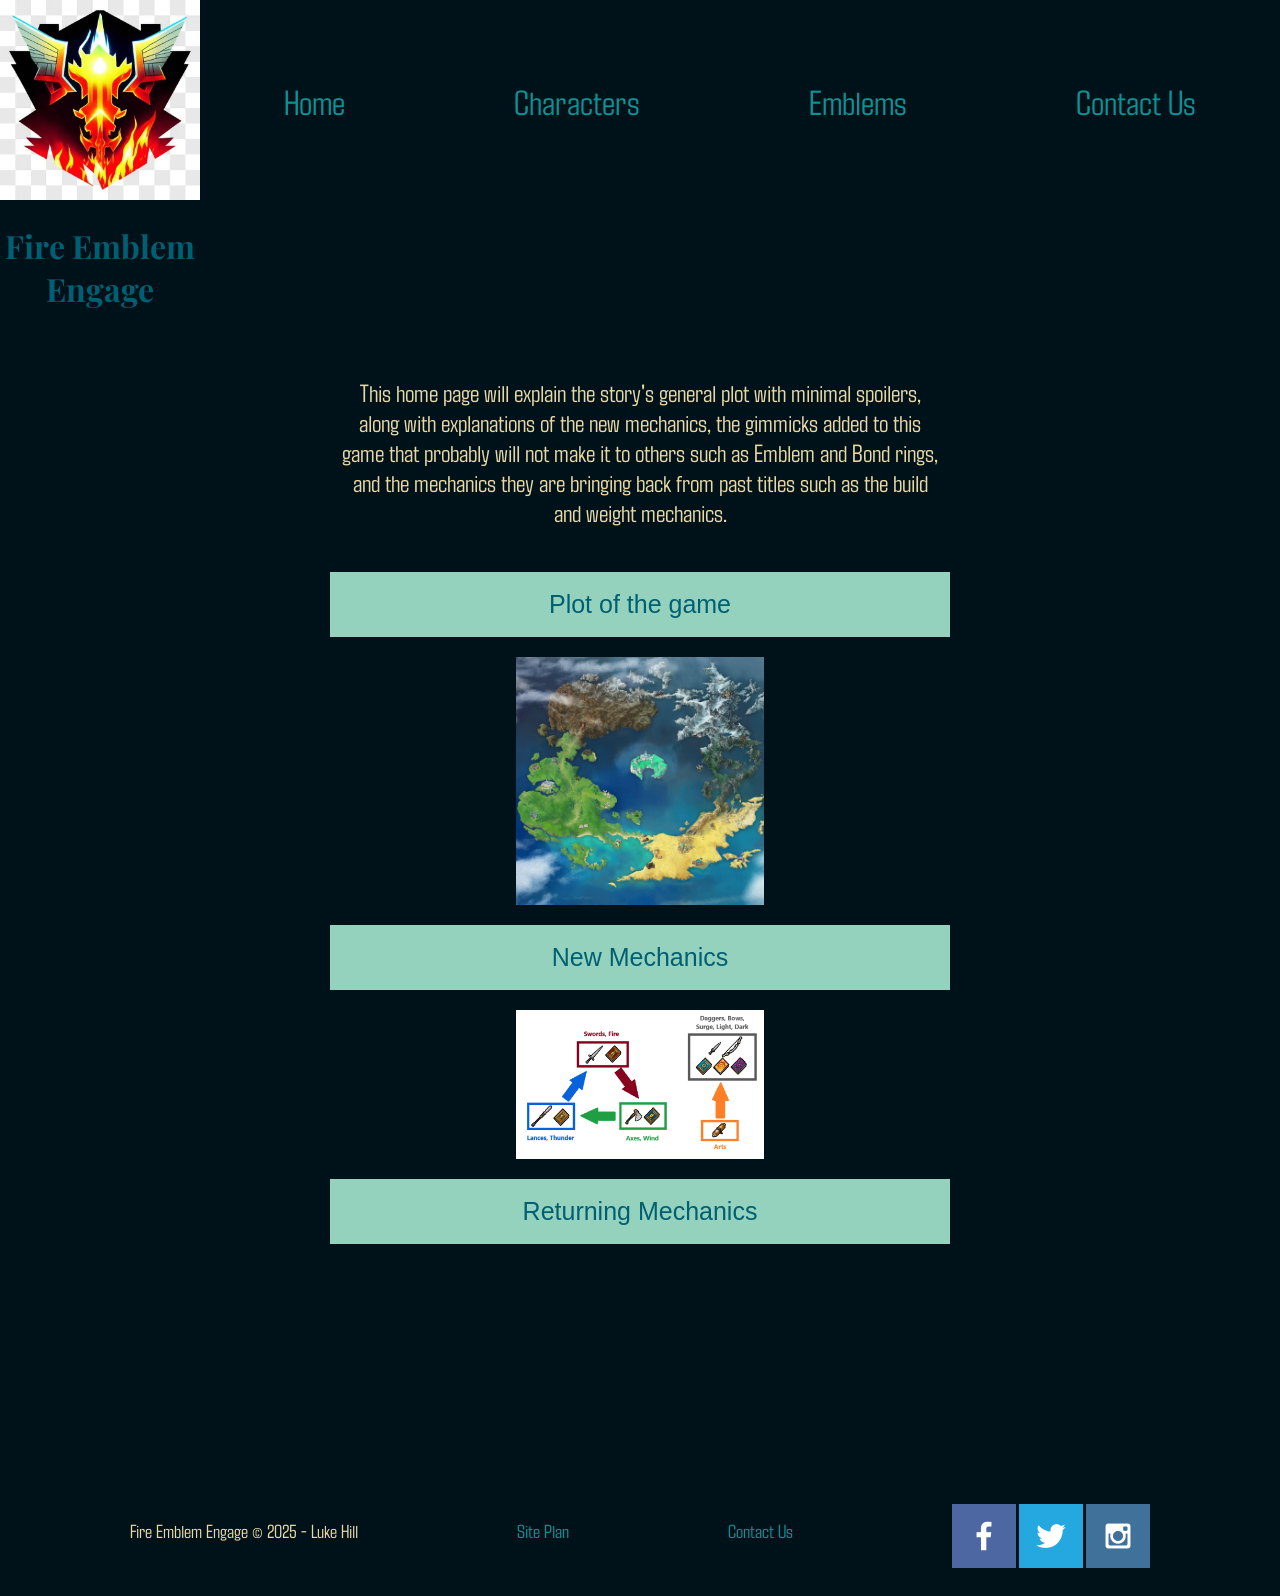
==== index.html @ e19731d6 "the files for the website" ====
<!DOCTYPE html>
<html lang="en">
<head>
    <meta charset="UTF-8">
    <meta name="viewport" content="width=device-width, initial-scale=1.0">
    <title>WDD131 | Personal Home Page</title>
    <meta name="author" content="Luke Hill">
    <meta name="description" content="Intro to the game Fire Emblem Engage">
    <link rel="stylesheet" href="styles/style.css">
    <script src="java/intro.js" defer></script>
</head>
<body>
    <div id="content">
        <header>
            <a id="logo_link" href="index.html">
                <img class="logo" src="images/fire_emblem_logo.webp" alt="Fire Ebmlem Logo">
            </a>
            <nav>
                <a href="index.html">Home</a>
                <a href="character.html">Characters</a>
                <a href="emblem.html">Emblems </a>
                <a href="contactus.html">Contact Us</a>
            </nav>
            <h1 class="home-title">Fire Emblem Engage</h1>
        </header>
        <main class="home-grid">
            <p>
                This home page will explain the story's general plot with minimal spoilers, along with explanations of the new mechanics, the gimmicks added to this game that probably will not make it to others such as Emblem and Bond rings, and the mechanics they are bringing back from past titles such as the build and weight mechanics.
            </p>
            <button class="accordion">Plot of the game</button>
            <div class="panel">
                <p>
                    Fire Emblem Engage is a tactical role-playing game set on the continent of Elyos, a land divided into four kingdoms and guarded by divine and demonic forces. The story follows Alear, a Divine Dragon who wakes up after a thousand-year slumber with little memory of their past. Alear learns that the Fell Dragon Sombron, who once plunged the world into chaos, is on the verge of returning. Alear is tasked with gathering Emblem Rings, which summon legendary heroes from other Fire Emblem games, to stop Sombron from unleashing destruction again.
                    Throughout the game, Alear and their allies travel across Elyos, forming alliances with the different kingdoms to gather all 12 Emblem Rings and gain the power to oppose Sombron. They face powerful enemies called the Corrupted, creatures raised by Sombron’s dark magic, as well as other followers of the Fell Dragon. Along the way, Alear unlocks fragments of their past and learns about their own connection to Sombron.
                    The game combines intense, turn-based battles with social and strategy elements, as players build relationships between characters and use tactical positioning and powerful Emblem skills. With each battle, Alear grows stronger, collecting memories and forging bonds with allies as they march toward the final confrontation with Sombron.                    
                </p>
            </div>
            <img class="home-pic" src="images/elyos.jpg" alt="Map of the continent">

            <button class="accordion">New Mechanics</button>
            <div class="panel">
                <h2>Emblem Rings and Engage Mode</h2>
                <p>
                    <b>Emblem Rings:</b> Emblem Rings are central to the Engage storyline and gameplay. 
                    Each ring contains the spirit of a classic Fire Emblem hero, called an Emblem, who grants the equipped character powerful abilities and stat boosts.
                </p>
                <hr>
                <p>
                    <b>Engage Mode:</b> By equipping a character with an Emblem Ring, players can "Engage" to merge the character with the Emblem hero for a few turns. 
                    In Engage Mode, the character gains enhanced stats and can use powerful Engage Skills and Engage Attacks unique to each Emblem.
                </p>
                <hr>
                <p>
                    <b>Bond Levels:</b> Characters can build Bond Levels with Emblems, unlocking new skills and additional benefits over time, providing more customization and progression options.
                </p>
                <h2>Breaking</h2>
                <p>
                    <b>Weapon Triangle:</b> Fire Emblem Engage revives the weapon triangle, where swords beat axes, axes beat lances, and lances beat swords. 
                    Mages, archers, and other classes also have their strengths and weaknesses.
                </p>
                <hr>
                <p>
                    <b>Break Status:</b> When a character wins a weapon triangle matchup, they can “break” the enemy, which prevents the broken enemy from counterattacking for one turn. 
                    This mechanic allows for more strategic planning and positioning, as players can use the weapon triangle to temporarily disable dangerous foes.
                </p>
                <hr>
                <h2>The Somniel</h2>
                <p><b>Home Base and Activities:</b> The Somniel is a floating fortress that serves as your base. Similar to Three Houses’ monastery or the Castle in Fates, it allows players to manage their army, engage in side activities, and build relationships with other characters.</p>
                <hr>
                <h2>Engage Attacks and Skills</h2>
                <p><b>Engage Attacks:</b> These are powerful, limited-use moves that characters can only access while Engaged with an Emblem. Each Emblem has a unique Engage Attack, often with effects like high-damage multi-hits, crowd control, or healing.</p>
                <hr>
                <p><b>Engage Skills:</b> Characters also gain access to unique Engage Skills while Engaged. These skills vary based on the Emblem and offer advantages that enhance a character’s role in battle, such as increased evasion, additional weapon proficiency, or healing abilities.</p>
                <hr>
                <h2>Revival Stones</h2>
                <p><b>Boss Buff:</b> Revival Stones are a new addition that makes certain boss enemies tougher to defeat. When a boss with a Revival Stone is defeated, they’ll revive with full health for another round.</p>
                <hr>
                <p><b>Strategic Layer:</b> Players need to carefully plan to take down bosses with Revival Stones, especially on harder difficulties. This adds a layer of challenge, requiring the player to manage resources and time Engage attacks strategically.</p>
                <hr>
                <h2>Emblem Bracelets</h2>
                <p><b>DLC Content:</b> Emblem Bracelets were added through downloadable content (DLC), expanding the roster of Emblems with additional heroes from past games, such as the trio from Fire Emblem: Three Houses (Edelgard, Dimitri, and Claude) or the dou from Fire Emblem: Awakening (Chrom & Robin).</p>
                <hr>
                <p><b>Multi-Hero Skills:</b> Certain bracelets allow players to access multiple Emblem heroes at once, offering new skill combinations and Engage Attacks that aren’t available with single Emblem Rings.</p>
                <hr>
                <h2>Chain Guard</h2>
                <p><b>Chain Guard:</b> Qi-Adept-type units can protect adjacent allies from damage with Chain Guard, absorbing a hit to shield allies. This action requires full HP, so careful positioning and timing are key to using Chain Guards effectively.</p>
                <hr>
            </div>
            <img class="home-pic" src="images/triangle.png" alt="Weapons Triangle">

            <button class="accordion">Returning Mechanics</button>
            <div class="panel">
                <h2>Weight</h2>
                <p><b>Weapon Weight:</b> Every weapon in Fire Emblem Engage has a Weight value, which represents how heavy it is for a character to wield. Heavier weapons are generally more powerful but can slow down the character wielding them.</p>
                <hr>
                <p><b>Impact on Speed:</b> Weapon Weight affects a character's attack speed (AS). If a character's weapon is too heavy, it can reduce their AS, potentially leaving them vulnerable to double attacks from faster opponents or reducing their chances of making follow-up attacks.</p>
                <hr>
                <h2>Build</h2>
                <p><b>Character’s Build Stat:</b> Each character has a Build (Bld) stat that represents their physical strength and ability to handle heavy weapons. The higher a character's Build, the better they can manage heavier weapons without being penalized in speed.</p>
                <hr>
                <p><b>Offsetting Weight:</b> The Build stat counteracts a weapon's Weight. If a character’s Build is equal to or greater than the Weight of the weapon they’re wielding, there is no penalty to their AS. But if the weapon’s Weight exceeds the character’s Build, they’ll suffer a speed penalty.</p>
                <hr>
                <p><b>The formula for Attack Speed:</b> The basic formula is: Attack Speed (AS)=Base Speed−(Weapon Weight−Build)</p>
                <hr>
                <h2>Chain Attacks</h2>
                <p><b>Chain Attacks:</b> Some units, particularly backup units, can perform Chain Attacks when positioned near an ally attacking an enemy. Chain Attacks add additional damage, helping take down tougher enemies more efficiently.</p>
                <hr>
            </div>
            
        </main>
        <footer>
            <p>Fire Emblem Engage &copy; 2025 - Luke Hill</p>
            <p><a href="site-plan.html">Site Plan</a></p>
            <p><a href="contactus.html">Contact Us</a></p>
            <div class="social">
                <a href="https://facebook.com" target="_blank">
                    <img src="images/facebook.png" alt="fb icon">
                </a>
                <a href="https://twitter.com" target="_blank">
                    <img src="images/twitter.png" alt="twitter icon">
                </a>
                <a href="https://instagram.com" target="_blank">
                    <img src="images/instagram.png" alt="instagram icon">
                </a>
            </div>
        </footer>
    </div>
</body>
</html>
---- styles/style.css ----
@import url('https://fonts.googleapis.com/css2?family=Agdasima:wght@400;700&family=Playfair+Display:ital,wght@0,400..900;1,400..900&family=Rock+Salt&display=swap');

/* Style the buttons that are used to open and close the accordion panel */
.accordion {
  background-color:#94d2bd ;
  color:#005f73 ;
  cursor: pointer;
  padding: 18px;
  width: 50%;
  text-align: center;
  border: none;
  outline: none;
  transition: 0.4s;
  font-size: 25px;
}
  /* Add a background color to the button if it is clicked on (add the .active class with JS), and when you move the mouse over it (hover) */
.active, .accordion:hover {
  background-color: #0A9396;
}
  /* Style the accordion panel. Note: hidden by default */
.panel {
  padding: 0 18px;
  background-color: #001219;
  display: none;
  overflow: hidden;
}
nav a{
  text-align: center;
  color: #0A9396;
  text-decoration: none;
  font-size: 35px;
  padding: 35px;
}
nav a:hover{
  background-color: #ee9b00;
  color: #ae2012;
}
nav{
  display: flex;
  justify-content: space-around;
}
h1{
  color: #005f73;
  font-size: 2em;
  text-align: center;
  font-family: "Playfair Display";
}
body {
  font-family: "Agdasima", "Rock Salt", sans-serif;
  background-color: #001219;
  margin: 0;
  padding: 0;
}
p {
  max-width: 600px;
  text-align: center;
  font-size: 25px;
  color: #e9d8a6;
}
h2{
  max-width: 600px;
  text-align: center;
  font-size: 20px;
  color: #ca6702;
}
main {
  padding: 20px;
  display: flex;
  flex-direction: column;
  align-items: center;
  gap: 20px;
}
header{
  display: grid;
  align-items: center;
  grid-template-columns: 200px 1fr;
}
.logo{
  width: 100%
}
.home-pic{
  width: 20%;
}
footer{
  color: #0A9396;
  padding: 25px 50px;
  margin-top: 200px;
  display: flex;
  justify-content: space-around;
  align-items: center;
}
footer a{
  text-decoration: none;
  color: #0A9396;
}
footer a:hover{
  color: #ae2012;
}
footer p {
  font-size: 1.2em;
} 
footer p a:hover {
  text-decoration: underline;
}
footer .social img{
  padding-top: 15px;
}
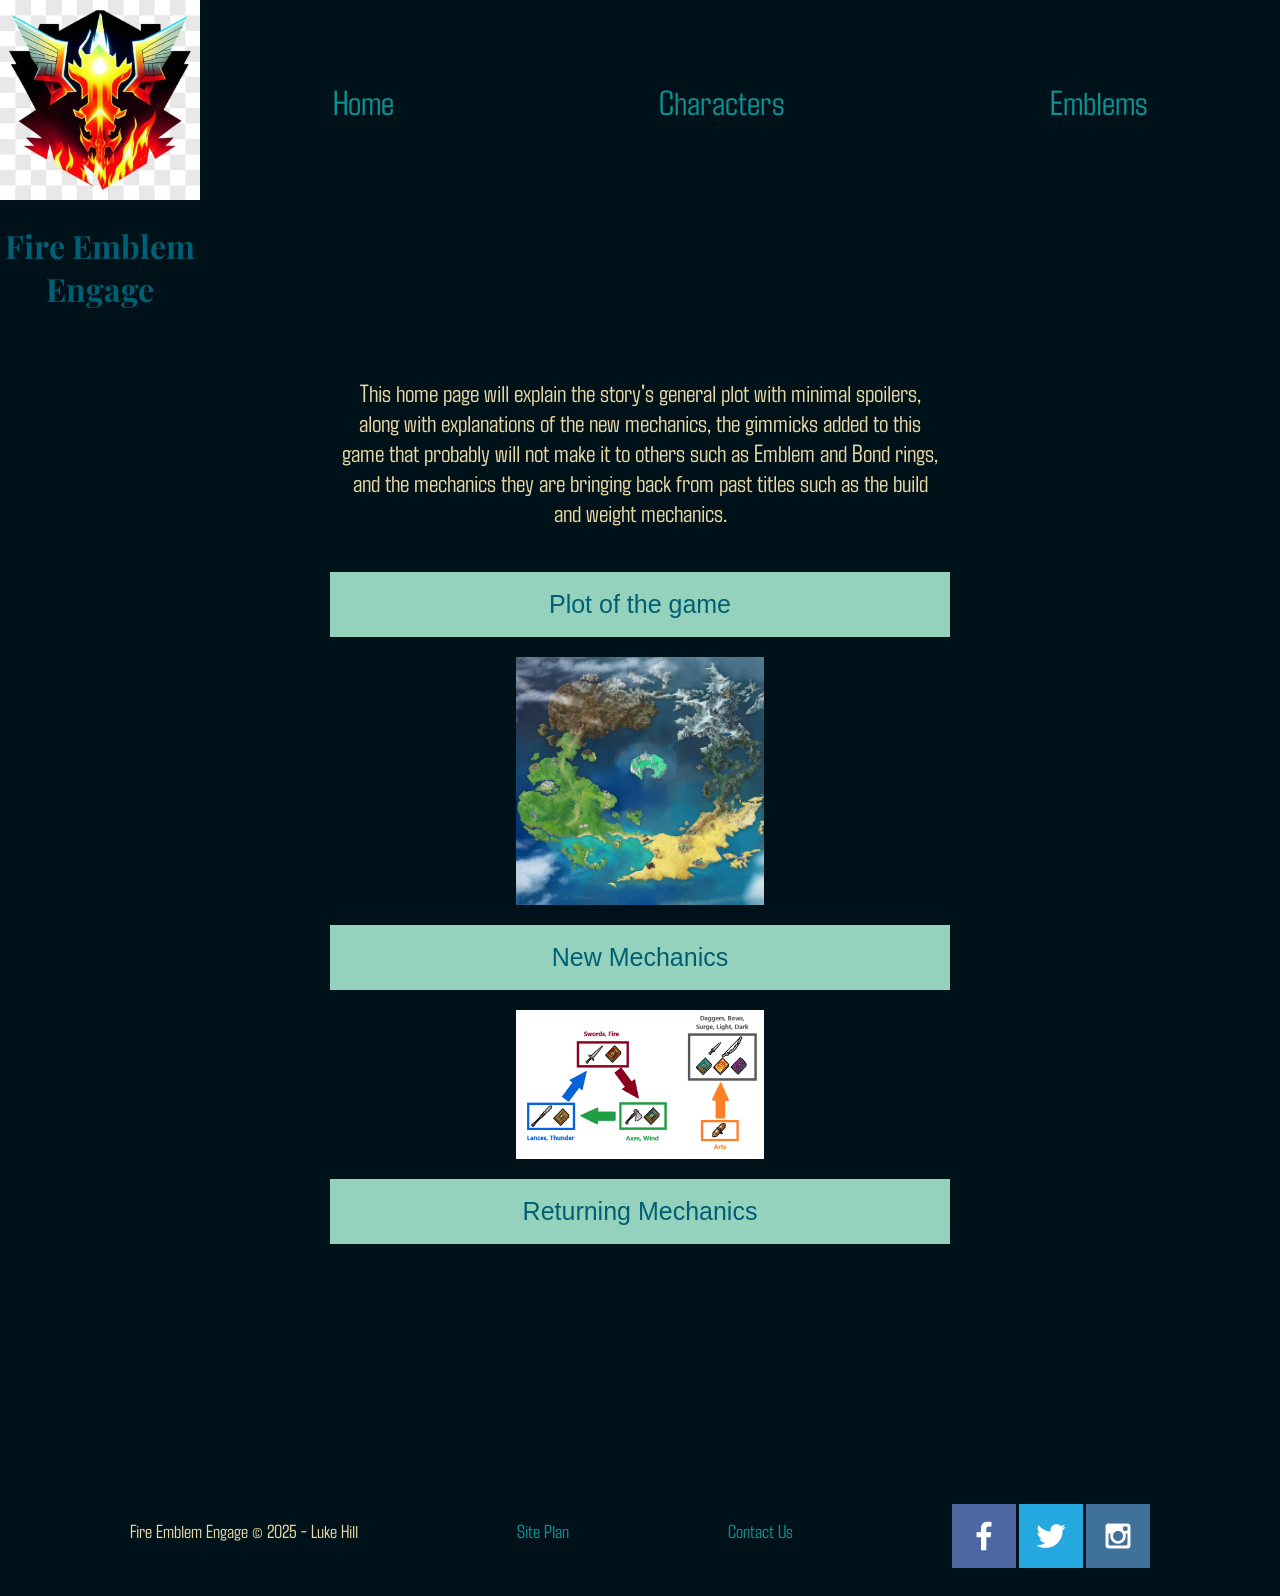
==== commit 50877b87: "Removed the Contact us It wasn't serving any current purpose, might add back later" ====
--- a/index.html
+++ b/index.html
@@ -19,7 +19,6 @@
                 <a href="index.html">Home</a>
                 <a href="character.html">Characters</a>
                 <a href="emblem.html">Emblems </a>
-                <a href="contactus.html">Contact Us</a>
             </nav>
             <h1 class="home-title">Fire Emblem Engage</h1>
         </header>
